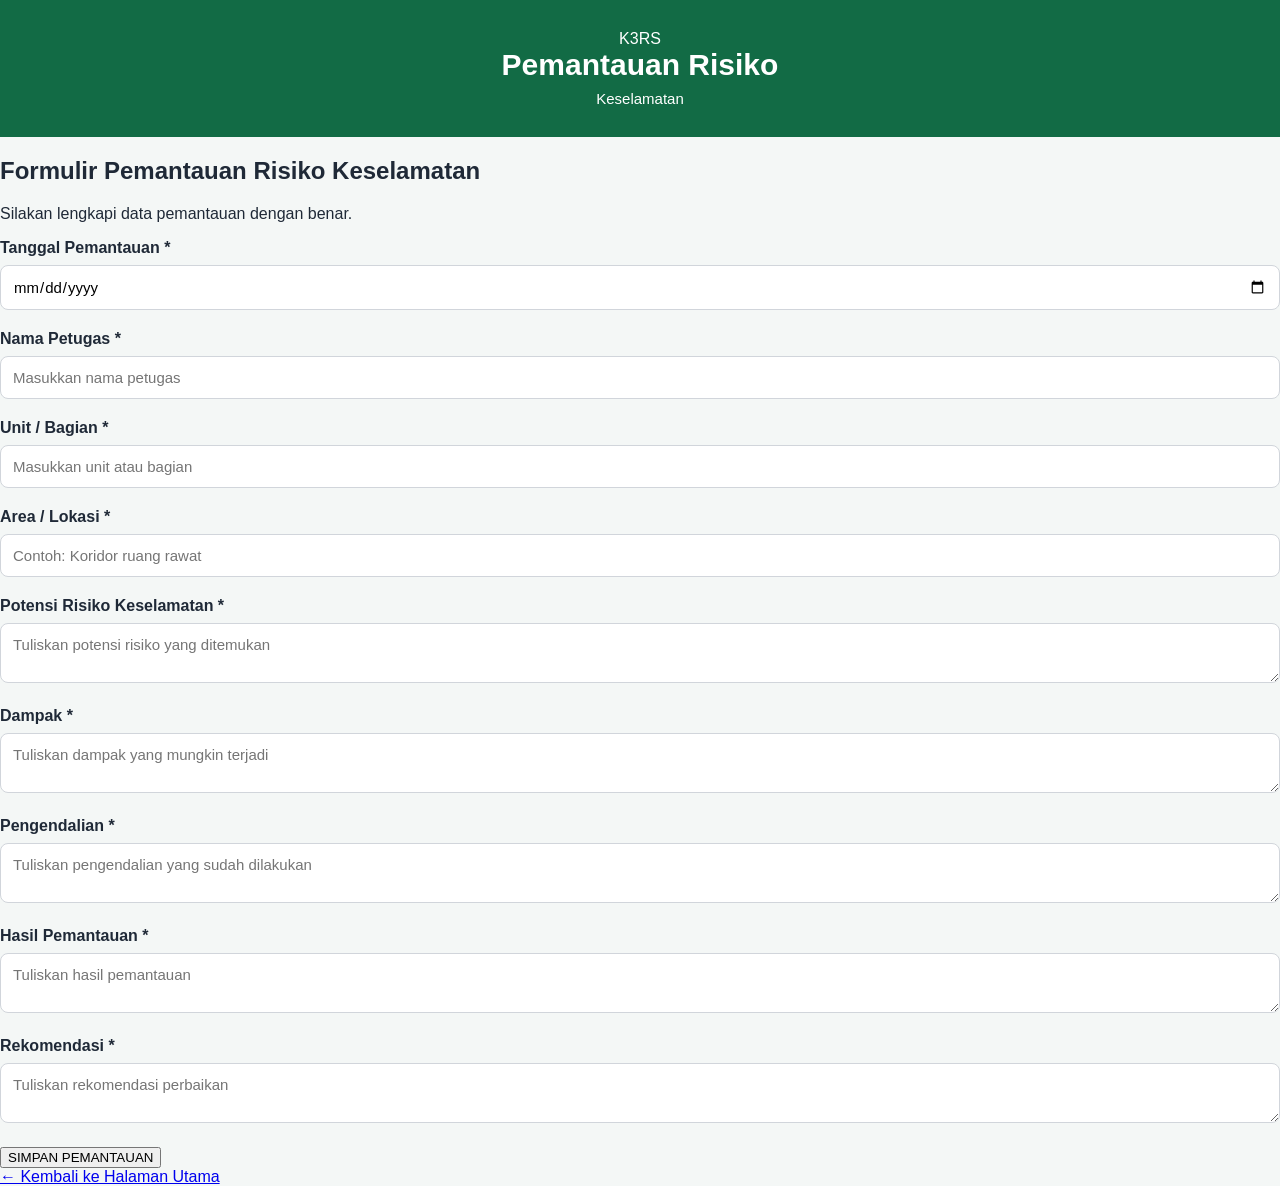
==== keselamatan.html @ 21afe90c "Add keselamatan.html for safety risk monitoring" ====
<!DOCTYPE html>
<html lang="id">

<head>

    <meta charset="UTF-8">

    <meta name="viewport"
          content="width=device-width, initial-scale=1.0">

    <title>Pemantauan Risiko Keselamatan K3RS</title>

    <link rel="stylesheet" href="style.css">

</head>


<body>

<header class="header">

    <div class="header-content">

        <div class="logo">
            K3RS
        </div>

        <div>

            <h1>
                Pemantauan Risiko
            </h1>

            <p>
                Keselamatan
            </p>

        </div>

    </div>

</header>


<main class="form-container">

    <div class="form-card">

        <h2>
            Formulir Pemantauan Risiko Keselamatan
        </h2>

        <p class="form-description">
            Silakan lengkapi data pemantauan dengan benar.
        </p>


        <form onsubmit="simpanPemantauan(event)">


            <div class="form-group">

                <label>
                    Tanggal Pemantauan *
                </label>

                <input
                    type="date"
                    id="tanggal"
                    required>

            </div>


            <div class="form-group">

                <label>
                    Nama Petugas *
                </label>

                <input
                    type="text"
                    id="petugas"
                    placeholder="Masukkan nama petugas"
                    required>

            </div>


            <div class="form-group">

                <label>
                    Unit / Bagian *
                </label>

                <input
                    type="text"
                    id="unit"
                    placeholder="Masukkan unit atau bagian"
                    required>

            </div>


            <div class="form-group">

                <label>
                    Area / Lokasi *
                </label>

                <input
                    type="text"
                    id="lokasi"
                    placeholder="Contoh: Koridor ruang rawat"
                    required>

            </div>


            <div class="form-group">

                <label>
                    Potensi Risiko Keselamatan *
                </label>

                <textarea
                    id="risiko"
                    placeholder="Tuliskan potensi risiko yang ditemukan"
                    required></textarea>

            </div>


            <div class="form-group">

                <label>
                    Dampak *
                </label>

                <textarea
                    id="dampak"
                    placeholder="Tuliskan dampak yang mungkin terjadi"
                    required></textarea>

            </div>


            <div class="form-group">

                <label>
                    Pengendalian *
                </label>

                <textarea
                    id="pengendalian"
                    placeholder="Tuliskan pengendalian yang sudah dilakukan"
                    required></textarea>

            </div>


            <div class="form-group">

                <label>
                    Hasil Pemantauan *
                </label>

                <textarea
                    id="hasil"
                    placeholder="Tuliskan hasil pemantauan"
                    required></textarea>

            </div>


            <div class="form-group">

                <label>
                    Rekomendasi *
                </label>

                <textarea
                    id="rekomendasi"
                    placeholder="Tuliskan rekomendasi perbaikan"
                    required></textarea>

            </div>


            <button
                type="submit"
                class="btn-submit">

                SIMPAN PEMANTAUAN

            </button>


        </form>


        <a
            href="index.html"
            class="btn-back">

            ← Kembali ke Halaman Utama

        </a>


    </div>

</main>


<script>

function simpanPemantauan(event) {

    event.preventDefault();

    alert(
        "Data pemantauan keselamatan berhasil diisi."
    );

}

</script>


</body>

</html>
---- style.css ----
* {
    box-sizing: border-box;
}

body {
    margin: 0;

    font-family:
        Arial,
        Helvetica,
        sans-serif;

    background: #f4f7f6;

    color: #1f2937;
}


.header {
    background: #126b45;

    color: white;

    padding: 30px 20px;

    text-align: center;
}


.header h1 {
    margin: 0 0 8px;

    font-size: 30px;
}


.header p {
    margin: 0;

    font-size: 15px;
}


.container {
    width: 92%;

    max-width: 1100px;

    margin: 30px auto;
}


.welcome {
    background: white;

    padding: 25px;

    border-radius: 14px;

    margin-bottom: 25px;

    box-shadow:
        0 3px 12px
        rgba(0,0,0,0.08);
}


.welcome h2 {
    margin-top: 0;
}


.menu-grid {
    display: grid;

    grid-template-columns:
        repeat(2, 1fr);

    gap: 20px;
}


.menu-card {
    background: white;

    border: none;

    border-radius: 15px;

    padding: 28px;

    text-align: left;

    cursor: pointer;

    box-shadow:
        0 3px 12px
        rgba(0,0,0,0.08);

    transition:
        transform 0.2s,
        box-shadow 0.2s;
}


.menu-card:hover {
    transform: translateY(-3px);

    box-shadow:
        0 7px 20px
        rgba(0,0,0,0.12);
}


.icon {
    font-size: 38px;

    margin-bottom: 10px;
}


.menu-card h3 {
    margin: 8px 0;

    font-size: 19px;
}


.menu-card p {
    color: #6b7280;

    line-height: 1.5;
}


.form-section {
    background: white;

    padding: 30px;

    border-radius: 15px;

    box-shadow:
        0 3px 12px
        rgba(0,0,0,0.08);
}


.form-header {
    display: flex;

    justify-content: space-between;

    align-items: center;

    gap: 15px;

    margin-bottom: 25px;
}


.form-header h2 {
    margin: 0;
}


.form-group {
    margin-bottom: 20px;
}


.form-group label {
    display: block;

    margin-bottom: 8px;

    font-weight: bold;
}


input,
textarea,
select {
    width: 100%;

    padding: 12px;

    border: 1px solid #d1d5db;

    border-radius: 8px;

    font-size: 15px;

    font-family: inherit;
}


textarea {
    resize: vertical;
}


input:focus,
textarea:focus,
select:focus {
    outline: none;

    border-color: #126b45;

    box-shadow:
        0 0 0 2px
        rgba(18,107,69,0.1);
}


.submit-button {
    width: 100%;

    padding: 14px;

    background: #126b45;

    color: white;

    border: none;

    border-radius: 8px;

    font-size: 16px;

    font-weight: bold;

    cursor: pointer;
}


.submit-button:hover {
    background: #0d5437;
}


.back-button {
    padding: 10px 15px;

    border: none;

    border-radius: 8px;

    background: #e5e7eb;

    cursor: pointer;
}


.success-message {
    background: white;

    padding: 35px;

    text-align: center;

    border-radius: 15px;

    box-shadow:
        0 3px 12px
        rgba(0,0,0,0.08);
}


.success-message h2 {
    margin-top: 0;
}


.success-message button {
    padding: 12px 20px;

    border: none;

    border-radius: 8px;

    background: #126b45;

    color: white;

    cursor: pointer;
}


.hidden {
    display: none;
}


footer {
    text-align: center;

    padding: 30px 20px;

    color: #6b7280;

    font-size: 13px;
}


@media (max-width: 700px) {

    .menu-grid {
        grid-template-columns: 1fr;
    }

    .form-header {
        flex-direction: column;

        align-items: flex-start;
    }

    .header h1 {
        font-size: 24px;
    }

}
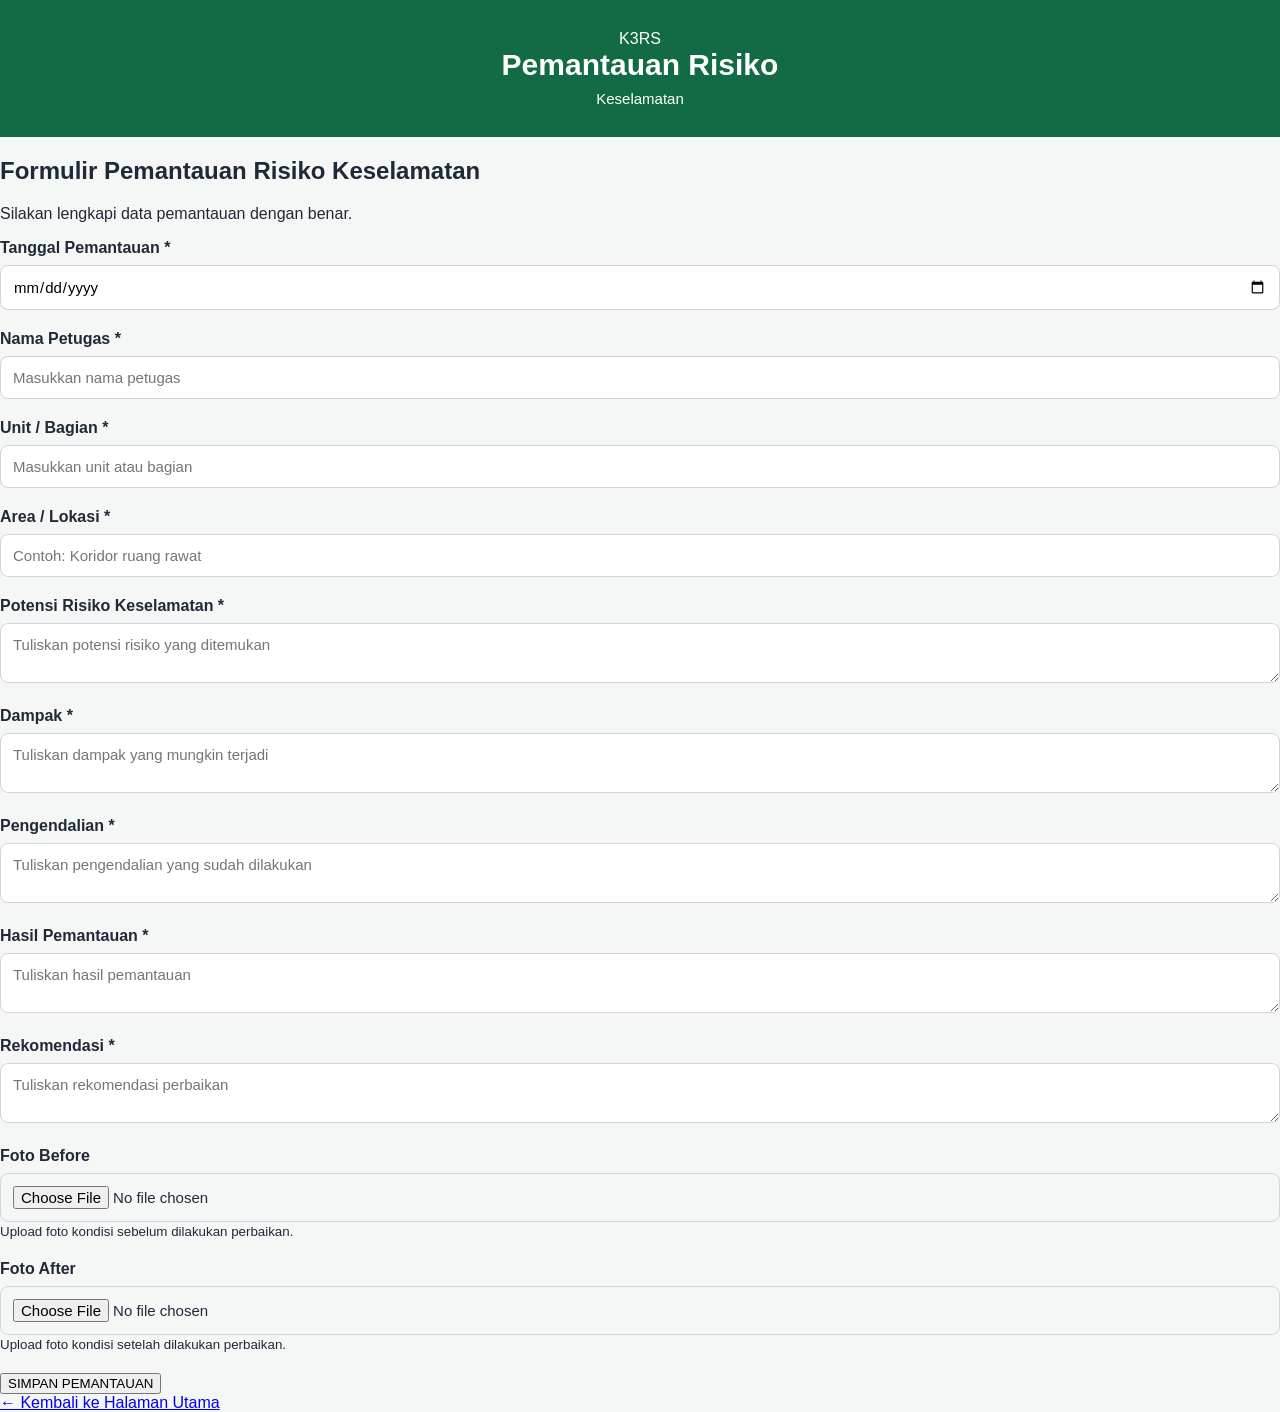
==== commit a070e11f: "Add photo upload feature for safety monitoring Added functionality for uploading and previewing befo" ====
--- a/keselamatan.html
+++ b/keselamatan.html
@@ -5,8 +5,9 @@
 
     <meta charset="UTF-8">
 
-    <meta name="viewport"
-          content="width=device-width, initial-scale=1.0">
+    <meta
+        name="viewport"
+        content="width=device-width, initial-scale=1.0">
 
     <title>Pemantauan Risiko Keselamatan K3RS</title>
 
@@ -58,9 +59,11 @@
         <form onsubmit="simpanPemantauan(event)">
 
 
-            <div class="form-group">
-
-                <label>
+            <!-- TANGGAL -->
+
+            <div class="form-group">
+
+                <label for="tanggal">
                     Tanggal Pemantauan *
                 </label>
 
@@ -72,9 +75,11 @@
             </div>
 
 
-            <div class="form-group">
-
-                <label>
+            <!-- PETUGAS -->
+
+            <div class="form-group">
+
+                <label for="petugas">
                     Nama Petugas *
                 </label>
 
@@ -87,9 +92,11 @@
             </div>
 
 
-            <div class="form-group">
-
-                <label>
+            <!-- UNIT -->
+
+            <div class="form-group">
+
+                <label for="unit">
                     Unit / Bagian *
                 </label>
 
@@ -102,9 +109,11 @@
             </div>
 
 
-            <div class="form-group">
-
-                <label>
+            <!-- LOKASI -->
+
+            <div class="form-group">
+
+                <label for="lokasi">
                     Area / Lokasi *
                 </label>
 
@@ -117,9 +126,11 @@
             </div>
 
 
-            <div class="form-group">
-
-                <label>
+            <!-- RISIKO -->
+
+            <div class="form-group">
+
+                <label for="risiko">
                     Potensi Risiko Keselamatan *
                 </label>
 
@@ -131,9 +142,11 @@
             </div>
 
 
-            <div class="form-group">
-
-                <label>
+            <!-- DAMPAK -->
+
+            <div class="form-group">
+
+                <label for="dampak">
                     Dampak *
                 </label>
 
@@ -145,9 +158,11 @@
             </div>
 
 
-            <div class="form-group">
-
-                <label>
+            <!-- PENGENDALIAN -->
+
+            <div class="form-group">
+
+                <label for="pengendalian">
                     Pengendalian *
                 </label>
 
@@ -159,9 +174,11 @@
             </div>
 
 
-            <div class="form-group">
-
-                <label>
+            <!-- HASIL -->
+
+            <div class="form-group">
+
+                <label for="hasil">
                     Hasil Pemantauan *
                 </label>
 
@@ -173,9 +190,11 @@
             </div>
 
 
-            <div class="form-group">
-
-                <label>
+            <!-- REKOMENDASI -->
+
+            <div class="form-group">
+
+                <label for="rekomendasi">
                     Rekomendasi *
                 </label>
 
@@ -187,9 +206,56 @@
             </div>
 
 
+            <!-- FOTO BEFORE -->
+
+            <div class="form-group">
+
+                <label for="fotoBefore">
+                    Foto Before
+                </label>
+
+                <input
+                    type="file"
+                    id="fotoBefore"
+                    accept="image/*">
+
+                <small>
+                    Upload foto kondisi sebelum dilakukan perbaikan.
+                </small>
+
+                <div id="previewBefore"></div>
+
+            </div>
+
+
+            <!-- FOTO AFTER -->
+
+            <div class="form-group">
+
+                <label for="fotoAfter">
+                    Foto After
+                </label>
+
+                <input
+                    type="file"
+                    id="fotoAfter"
+                    accept="image/*">
+
+                <small>
+                    Upload foto kondisi setelah dilakukan perbaikan.
+                </small>
+
+                <div id="previewAfter"></div>
+
+            </div>
+
+
+            <!-- TOMBOL -->
+
             <button
                 type="submit"
-                class="btn-submit">
+                class="btn-submit"
+                id="btnSimpan">
 
                 SIMPAN PEMANTAUAN
 
@@ -215,13 +281,560 @@
 
 <script>
 
-function simpanPemantauan(event) {
+
+/* =====================================================
+   URL GOOGLE APPS SCRIPT
+   ===================================================== */
+
+const API_URL =
+"https://script.google.com/macros/s/AKfycbz9ZhXgU-YEWyMcIvepCwfFQG7yzP0dXrxoo9jgBicvxZCmzU4-M5z_jOzZ45_pr4wEMQ/exec";
+
+
+/* =====================================================
+   PREVIEW FOTO BEFORE
+   ===================================================== */
+
+document
+    .getElementById("fotoBefore")
+    .addEventListener("change", function () {
+
+        tampilkanPreview(
+            this,
+            "previewBefore"
+        );
+
+    });
+
+
+/* =====================================================
+   PREVIEW FOTO AFTER
+   ===================================================== */
+
+document
+    .getElementById("fotoAfter")
+    .addEventListener("change", function () {
+
+        tampilkanPreview(
+            this,
+            "previewAfter"
+        );
+
+    });
+
+
+/* =====================================================
+   FUNGSI PREVIEW
+   ===================================================== */
+
+function tampilkanPreview(input, targetId) {
+
+    const target =
+        document.getElementById(targetId);
+
+    target.innerHTML = "";
+
+
+    if (
+        !input.files ||
+        !input.files[0]
+    ) {
+
+        return;
+
+    }
+
+
+    const file =
+        input.files[0];
+
+
+    if (
+        !file.type.startsWith("image/")
+    ) {
+
+        alert(
+            "File harus berupa gambar."
+        );
+
+        input.value = "";
+
+        return;
+
+    }
+
+
+    const reader =
+        new FileReader();
+
+
+    reader.onload = function (event) {
+
+        const img =
+            document.createElement("img");
+
+
+        img.src =
+            event.target.result;
+
+
+        img.style.maxWidth =
+            "250px";
+
+        img.style.maxHeight =
+            "250px";
+
+        img.style.marginTop =
+            "10px";
+
+        img.style.borderRadius =
+            "8px";
+
+
+        target.appendChild(img);
+
+    };
+
+
+    reader.readAsDataURL(file);
+
+}
+
+
+/* =====================================================
+   UBAH FILE MENJADI BASE64
+   ===================================================== */
+
+function fileToBase64(file) {
+
+    return new Promise(function(resolve, reject) {
+
+        if (!file) {
+
+            resolve("");
+
+            return;
+
+        }
+
+
+        const reader =
+            new FileReader();
+
+
+        reader.onload = function() {
+
+            resolve(
+                reader.result
+            );
+
+        };
+
+
+        reader.onerror = function(error) {
+
+            reject(error);
+
+        };
+
+
+        reader.readAsDataURL(file);
+
+    });
+
+}
+
+
+/* =====================================================
+   SIMPAN PEMANTAUAN
+   ===================================================== */
+
+async function simpanPemantauan(event) {
 
     event.preventDefault();
 
-    alert(
-        "Data pemantauan keselamatan berhasil diisi."
-    );
+
+    /* -------------------------------------------------
+       AMBIL DATA FORM
+       ------------------------------------------------- */
+
+    const tanggal =
+        document
+        .getElementById("tanggal")
+        .value;
+
+
+    const petugas =
+        document
+        .getElementById("petugas")
+        .value
+        .trim();
+
+
+    const unit =
+        document
+        .getElementById("unit")
+        .value
+        .trim();
+
+
+    const lokasi =
+        document
+        .getElementById("lokasi")
+        .value
+        .trim();
+
+
+    const risiko =
+        document
+        .getElementById("risiko")
+        .value
+        .trim();
+
+
+    const dampak =
+        document
+        .getElementById("dampak")
+        .value
+        .trim();
+
+
+    const pengendalian =
+        document
+        .getElementById("pengendalian")
+        .value
+        .trim();
+
+
+    const hasil =
+        document
+        .getElementById("hasil")
+        .value
+        .trim();
+
+
+    const rekomendasi =
+        document
+        .getElementById("rekomendasi")
+        .value
+        .trim();
+
+
+    /* -------------------------------------------------
+       FILE FOTO
+       ------------------------------------------------- */
+
+    const fileBefore =
+        document
+        .getElementById("fotoBefore")
+        .files[0];
+
+
+    const fileAfter =
+        document
+        .getElementById("fotoAfter")
+        .files[0];
+
+
+    /* -------------------------------------------------
+       VALIDASI DATA
+       ------------------------------------------------- */
+
+    if (
+        !tanggal ||
+        !petugas ||
+        !unit ||
+        !lokasi ||
+        !risiko ||
+        !dampak ||
+        !pengendalian ||
+        !hasil ||
+        !rekomendasi
+    ) {
+
+        alert(
+            "Mohon lengkapi semua data terlebih dahulu."
+        );
+
+        return;
+
+    }
+
+
+    /* -------------------------------------------------
+       VALIDASI UKURAN FOTO
+       ------------------------------------------------- */
+
+    const batasUkuran =
+        5 * 1024 * 1024;
+
+
+    if (
+        fileBefore &&
+        fileBefore.size > batasUkuran
+    ) {
+
+        alert(
+            "Foto Before terlalu besar. Maksimal 5 MB."
+        );
+
+        return;
+
+    }
+
+
+    if (
+        fileAfter &&
+        fileAfter.size > batasUkuran
+    ) {
+
+        alert(
+            "Foto After terlalu besar. Maksimal 5 MB."
+        );
+
+        return;
+
+    }
+
+
+    /* -------------------------------------------------
+       TOMBOL
+       ------------------------------------------------- */
+
+    const tombol =
+        document
+        .getElementById("btnSimpan");
+
+
+    tombol.disabled = true;
+
+    tombol.textContent =
+        "MENYIMPAN...";
+
+
+    try {
+
+
+        /* ---------------------------------------------
+           KONVERSI FOTO
+           --------------------------------------------- */
+
+        tombol.textContent =
+            "MEMPROSES FOTO...";
+
+
+        const fotoBefore =
+            await fileToBase64(
+                fileBefore
+            );
+
+
+        const fotoAfter =
+            await fileToBase64(
+                fileAfter
+            );
+
+
+        /* ---------------------------------------------
+           DATA YANG DIKIRIM
+           --------------------------------------------- */
+
+        const data = {
+
+            jenisPemantauan:
+                "Keselamatan",
+
+            tanggalPemantauan:
+                tanggal,
+
+            namaPetugas:
+                petugas,
+
+            ruangan:
+                unit,
+
+            areaLokasi:
+                lokasi,
+
+            potensiRisiko:
+                risiko,
+
+            dampak:
+                dampak,
+
+            pengendalian:
+                pengendalian,
+
+            hasilPemantauan:
+                hasil,
+
+            rekomendasi:
+                rekomendasi,
+
+            status:
+                "Belum Diverifikasi",
+
+            fotoBefore:
+                fotoBefore,
+
+            fotoAfter:
+                fotoAfter
+
+        };
+
+
+        /* ---------------------------------------------
+           KIRIM KE APPS SCRIPT
+           --------------------------------------------- */
+
+        tombol.textContent =
+            "MENYIMPAN DATA...";
+
+
+        const response =
+            await fetch(
+                API_URL,
+                {
+
+                    method: "POST",
+
+                    redirect: "follow",
+
+                    headers: {
+
+                        "Content-Type":
+                            "text/plain;charset=utf-8"
+
+                    },
+
+                    body:
+                        JSON.stringify(data)
+
+                }
+            );
+
+
+        const hasilResponse =
+            await response.text();
+
+
+        console.log(
+            "Response Apps Script:",
+            hasilResponse
+        );
+
+
+        /* ---------------------------------------------
+           PARSE RESPONSE
+           --------------------------------------------- */
+
+        let hasilJSON;
+
+
+        try {
+
+            hasilJSON =
+                JSON.parse(
+                    hasilResponse
+                );
+
+        } catch (error) {
+
+            hasilJSON = null;
+
+        }
+
+
+        /* ---------------------------------------------
+           BERHASIL
+           --------------------------------------------- */
+
+        if (
+            hasilJSON &&
+            hasilJSON.status === "success"
+        ) {
+
+            alert(
+
+                "✅ Data pemantauan berhasil disimpan!\n\n" +
+
+                "ID: " +
+                hasilJSON.id +
+                "\n\n" +
+
+                "Data telah masuk ke Spreadsheet " +
+                "dan foto telah diproses."
+
+            );
+
+
+            /* -----------------------------------------
+               KOSONGKAN FORM
+               ----------------------------------------- */
+
+            document
+                .querySelector("form")
+                .reset();
+
+
+            document
+                .getElementById("previewBefore")
+                .innerHTML = "";
+
+
+            document
+                .getElementById("previewAfter")
+                .innerHTML = "";
+
+
+        } else {
+
+            alert(
+
+                "❌ Data belum berhasil disimpan.\n\n" +
+
+                (
+                    hasilJSON &&
+                    hasilJSON.message
+                    ?
+                    hasilJSON.message
+                    :
+                    hasilResponse
+                )
+
+            );
+
+        }
+
+
+    } catch (error) {
+
+
+        console.error(
+            "Kesalahan:",
+            error
+        );
+
+
+        alert(
+
+            "❌ Gagal mengirim data.\n\n" +
+
+            error.message
+
+        );
+
+
+    }
+
+
+    /* -------------------------------------------------
+       KEMBALIKAN TOMBOL
+       ------------------------------------------------- */
+
+    tombol.disabled = false;
+
+    tombol.textContent =
+        "SIMPAN PEMANTAUAN";
 
 }
 
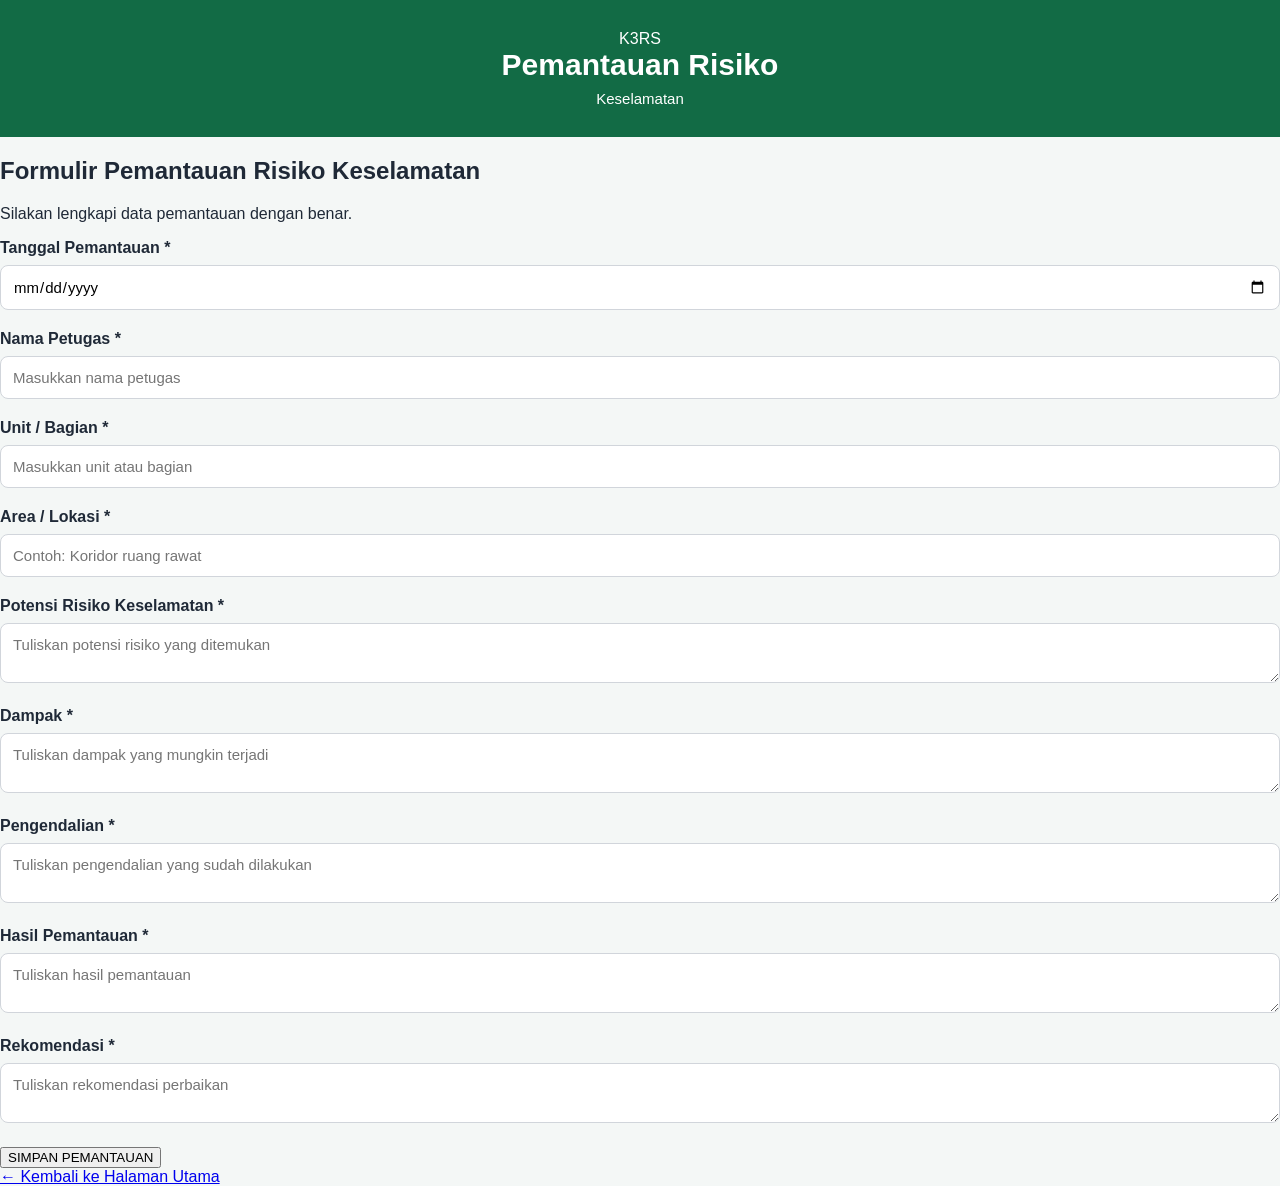
==== commit 966a6ae1: "Refactor form labels and remove comments Removed unnecessary comments and cleaned up the form labels" ====
--- a/keselamatan.html
+++ b/keselamatan.html
@@ -5,9 +5,8 @@
 
     <meta charset="UTF-8">
 
-    <meta
-        name="viewport"
-        content="width=device-width, initial-scale=1.0">
+    <meta name="viewport"
+          content="width=device-width, initial-scale=1.0">
 
     <title>Pemantauan Risiko Keselamatan K3RS</title>
 
@@ -59,11 +58,9 @@
         <form onsubmit="simpanPemantauan(event)">
 
 
-            <!-- TANGGAL -->
-
-            <div class="form-group">
-
-                <label for="tanggal">
+            <div class="form-group">
+
+                <label>
                     Tanggal Pemantauan *
                 </label>
 
@@ -75,11 +72,9 @@
             </div>
 
 
-            <!-- PETUGAS -->
-
-            <div class="form-group">
-
-                <label for="petugas">
+            <div class="form-group">
+
+                <label>
                     Nama Petugas *
                 </label>
 
@@ -92,11 +87,9 @@
             </div>
 
 
-            <!-- UNIT -->
-
-            <div class="form-group">
-
-                <label for="unit">
+            <div class="form-group">
+
+                <label>
                     Unit / Bagian *
                 </label>
 
@@ -109,11 +102,9 @@
             </div>
 
 
-            <!-- LOKASI -->
-
-            <div class="form-group">
-
-                <label for="lokasi">
+            <div class="form-group">
+
+                <label>
                     Area / Lokasi *
                 </label>
 
@@ -126,11 +117,9 @@
             </div>
 
 
-            <!-- RISIKO -->
-
-            <div class="form-group">
-
-                <label for="risiko">
+            <div class="form-group">
+
+                <label>
                     Potensi Risiko Keselamatan *
                 </label>
 
@@ -142,11 +131,9 @@
             </div>
 
 
-            <!-- DAMPAK -->
-
-            <div class="form-group">
-
-                <label for="dampak">
+            <div class="form-group">
+
+                <label>
                     Dampak *
                 </label>
 
@@ -158,11 +145,9 @@
             </div>
 
 
-            <!-- PENGENDALIAN -->
-
-            <div class="form-group">
-
-                <label for="pengendalian">
+            <div class="form-group">
+
+                <label>
                     Pengendalian *
                 </label>
 
@@ -174,11 +159,9 @@
             </div>
 
 
-            <!-- HASIL -->
-
-            <div class="form-group">
-
-                <label for="hasil">
+            <div class="form-group">
+
+                <label>
                     Hasil Pemantauan *
                 </label>
 
@@ -190,11 +173,9 @@
             </div>
 
 
-            <!-- REKOMENDASI -->
-
-            <div class="form-group">
-
-                <label for="rekomendasi">
+            <div class="form-group">
+
+                <label>
                     Rekomendasi *
                 </label>
 
@@ -206,56 +187,9 @@
             </div>
 
 
-            <!-- FOTO BEFORE -->
-
-            <div class="form-group">
-
-                <label for="fotoBefore">
-                    Foto Before
-                </label>
-
-                <input
-                    type="file"
-                    id="fotoBefore"
-                    accept="image/*">
-
-                <small>
-                    Upload foto kondisi sebelum dilakukan perbaikan.
-                </small>
-
-                <div id="previewBefore"></div>
-
-            </div>
-
-
-            <!-- FOTO AFTER -->
-
-            <div class="form-group">
-
-                <label for="fotoAfter">
-                    Foto After
-                </label>
-
-                <input
-                    type="file"
-                    id="fotoAfter"
-                    accept="image/*">
-
-                <small>
-                    Upload foto kondisi setelah dilakukan perbaikan.
-                </small>
-
-                <div id="previewAfter"></div>
-
-            </div>
-
-
-            <!-- TOMBOL -->
-
             <button
                 type="submit"
-                class="btn-submit"
-                id="btnSimpan">
+                class="btn-submit">
 
                 SIMPAN PEMANTAUAN
 
@@ -281,563 +215,16 @@
 
 <script>
 
-
-/* =====================================================
-   URL GOOGLE APPS SCRIPT
-   ===================================================== */
-
-const API_URL =
-"https://script.google.com/macros/s/AKfycbz9ZhXgU-YEWyMcIvepCwfFQG7yzP0dXrxoo9jgBicvxZCmzU4-M5z_jOzZ45_pr4wEMQ/exec";
-
-
-/* =====================================================
-   PREVIEW FOTO BEFORE
-   ===================================================== */
-
-document
-    .getElementById("fotoBefore")
-    .addEventListener("change", function () {
-
-        tampilkanPreview(
-            this,
-            "previewBefore"
-        );
-
-    });
-
-
-/* =====================================================
-   PREVIEW FOTO AFTER
-   ===================================================== */
-
-document
-    .getElementById("fotoAfter")
-    .addEventListener("change", function () {
-
-        tampilkanPreview(
-            this,
-            "previewAfter"
-        );
-
-    });
-
-
-/* =====================================================
-   FUNGSI PREVIEW
-   ===================================================== */
-
-function tampilkanPreview(input, targetId) {
-
-    const target =
-        document.getElementById(targetId);
-
-    target.innerHTML = "";
-
-
-    if (
-        !input.files ||
-        !input.files[0]
-    ) {
-
-        return;
-
-    }
-
-
-    const file =
-        input.files[0];
-
-
-    if (
-        !file.type.startsWith("image/")
-    ) {
-
-        alert(
-            "File harus berupa gambar."
-        );
-
-        input.value = "";
-
-        return;
-
-    }
-
-
-    const reader =
-        new FileReader();
-
-
-    reader.onload = function (event) {
-
-        const img =
-            document.createElement("img");
-
-
-        img.src =
-            event.target.result;
-
-
-        img.style.maxWidth =
-            "250px";
-
-        img.style.maxHeight =
-            "250px";
-
-        img.style.marginTop =
-            "10px";
-
-        img.style.borderRadius =
-            "8px";
-
-
-        target.appendChild(img);
-
-    };
-
-
-    reader.readAsDataURL(file);
+function simpanPemantauan(event) {
+
+    event.preventDefault();
+
+    alert(
+        "Data pemantauan keselamatan berhasil diisi."
+    );
 
 }
 
-
-/* =====================================================
-   UBAH FILE MENJADI BASE64
-   ===================================================== */
-
-function fileToBase64(file) {
-
-    return new Promise(function(resolve, reject) {
-
-        if (!file) {
-
-            resolve("");
-
-            return;
-
-        }
-
-
-        const reader =
-            new FileReader();
-
-
-        reader.onload = function() {
-
-            resolve(
-                reader.result
-            );
-
-        };
-
-
-        reader.onerror = function(error) {
-
-            reject(error);
-
-        };
-
-
-        reader.readAsDataURL(file);
-
-    });
-
-}
-
-
-/* =====================================================
-   SIMPAN PEMANTAUAN
-   ===================================================== */
-
-async function simpanPemantauan(event) {
-
-    event.preventDefault();
-
-
-    /* -------------------------------------------------
-       AMBIL DATA FORM
-       ------------------------------------------------- */
-
-    const tanggal =
-        document
-        .getElementById("tanggal")
-        .value;
-
-
-    const petugas =
-        document
-        .getElementById("petugas")
-        .value
-        .trim();
-
-
-    const unit =
-        document
-        .getElementById("unit")
-        .value
-        .trim();
-
-
-    const lokasi =
-        document
-        .getElementById("lokasi")
-        .value
-        .trim();
-
-
-    const risiko =
-        document
-        .getElementById("risiko")
-        .value
-        .trim();
-
-
-    const dampak =
-        document
-        .getElementById("dampak")
-        .value
-        .trim();
-
-
-    const pengendalian =
-        document
-        .getElementById("pengendalian")
-        .value
-        .trim();
-
-
-    const hasil =
-        document
-        .getElementById("hasil")
-        .value
-        .trim();
-
-
-    const rekomendasi =
-        document
-        .getElementById("rekomendasi")
-        .value
-        .trim();
-
-
-    /* -------------------------------------------------
-       FILE FOTO
-       ------------------------------------------------- */
-
-    const fileBefore =
-        document
-        .getElementById("fotoBefore")
-        .files[0];
-
-
-    const fileAfter =
-        document
-        .getElementById("fotoAfter")
-        .files[0];
-
-
-    /* -------------------------------------------------
-       VALIDASI DATA
-       ------------------------------------------------- */
-
-    if (
-        !tanggal ||
-        !petugas ||
-        !unit ||
-        !lokasi ||
-        !risiko ||
-        !dampak ||
-        !pengendalian ||
-        !hasil ||
-        !rekomendasi
-    ) {
-
-        alert(
-            "Mohon lengkapi semua data terlebih dahulu."
-        );
-
-        return;
-
-    }
-
-
-    /* -------------------------------------------------
-       VALIDASI UKURAN FOTO
-       ------------------------------------------------- */
-
-    const batasUkuran =
-        5 * 1024 * 1024;
-
-
-    if (
-        fileBefore &&
-        fileBefore.size > batasUkuran
-    ) {
-
-        alert(
-            "Foto Before terlalu besar. Maksimal 5 MB."
-        );
-
-        return;
-
-    }
-
-
-    if (
-        fileAfter &&
-        fileAfter.size > batasUkuran
-    ) {
-
-        alert(
-            "Foto After terlalu besar. Maksimal 5 MB."
-        );
-
-        return;
-
-    }
-
-
-    /* -------------------------------------------------
-       TOMBOL
-       ------------------------------------------------- */
-
-    const tombol =
-        document
-        .getElementById("btnSimpan");
-
-
-    tombol.disabled = true;
-
-    tombol.textContent =
-        "MENYIMPAN...";
-
-
-    try {
-
-
-        /* ---------------------------------------------
-           KONVERSI FOTO
-           --------------------------------------------- */
-
-        tombol.textContent =
-            "MEMPROSES FOTO...";
-
-
-        const fotoBefore =
-            await fileToBase64(
-                fileBefore
-            );
-
-
-        const fotoAfter =
-            await fileToBase64(
-                fileAfter
-            );
-
-
-        /* ---------------------------------------------
-           DATA YANG DIKIRIM
-           --------------------------------------------- */
-
-        const data = {
-
-            jenisPemantauan:
-                "Keselamatan",
-
-            tanggalPemantauan:
-                tanggal,
-
-            namaPetugas:
-                petugas,
-
-            ruangan:
-                unit,
-
-            areaLokasi:
-                lokasi,
-
-            potensiRisiko:
-                risiko,
-
-            dampak:
-                dampak,
-
-            pengendalian:
-                pengendalian,
-
-            hasilPemantauan:
-                hasil,
-
-            rekomendasi:
-                rekomendasi,
-
-            status:
-                "Belum Diverifikasi",
-
-            fotoBefore:
-                fotoBefore,
-
-            fotoAfter:
-                fotoAfter
-
-        };
-
-
-        /* ---------------------------------------------
-           KIRIM KE APPS SCRIPT
-           --------------------------------------------- */
-
-        tombol.textContent =
-            "MENYIMPAN DATA...";
-
-
-        const response =
-            await fetch(
-                API_URL,
-                {
-
-                    method: "POST",
-
-                    redirect: "follow",
-
-                    headers: {
-
-                        "Content-Type":
-                            "text/plain;charset=utf-8"
-
-                    },
-
-                    body:
-                        JSON.stringify(data)
-
-                }
-            );
-
-
-        const hasilResponse =
-            await response.text();
-
-
-        console.log(
-            "Response Apps Script:",
-            hasilResponse
-        );
-
-
-        /* ---------------------------------------------
-           PARSE RESPONSE
-           --------------------------------------------- */
-
-        let hasilJSON;
-
-
-        try {
-
-            hasilJSON =
-                JSON.parse(
-                    hasilResponse
-                );
-
-        } catch (error) {
-
-            hasilJSON = null;
-
-        }
-
-
-        /* ---------------------------------------------
-           BERHASIL
-           --------------------------------------------- */
-
-        if (
-            hasilJSON &&
-            hasilJSON.status === "success"
-        ) {
-
-            alert(
-
-                "✅ Data pemantauan berhasil disimpan!\n\n" +
-
-                "ID: " +
-                hasilJSON.id +
-                "\n\n" +
-
-                "Data telah masuk ke Spreadsheet " +
-                "dan foto telah diproses."
-
-            );
-
-
-            /* -----------------------------------------
-               KOSONGKAN FORM
-               ----------------------------------------- */
-
-            document
-                .querySelector("form")
-                .reset();
-
-
-            document
-                .getElementById("previewBefore")
-                .innerHTML = "";
-
-
-            document
-                .getElementById("previewAfter")
-                .innerHTML = "";
-
-
-        } else {
-
-            alert(
-
-                "❌ Data belum berhasil disimpan.\n\n" +
-
-                (
-                    hasilJSON &&
-                    hasilJSON.message
-                    ?
-                    hasilJSON.message
-                    :
-                    hasilResponse
-                )
-
-            );
-
-        }
-
-
-    } catch (error) {
-
-
-        console.error(
-            "Kesalahan:",
-            error
-        );
-
-
-        alert(
-
-            "❌ Gagal mengirim data.\n\n" +
-
-            error.message
-
-        );
-
-
-    }
-
-
-    /* -------------------------------------------------
-       KEMBALIKAN TOMBOL
-       ------------------------------------------------- */
-
-    tombol.disabled = false;
-
-    tombol.textContent =
-        "SIMPAN PEMANTAUAN";
-
-}
-
 </script>
 
 
